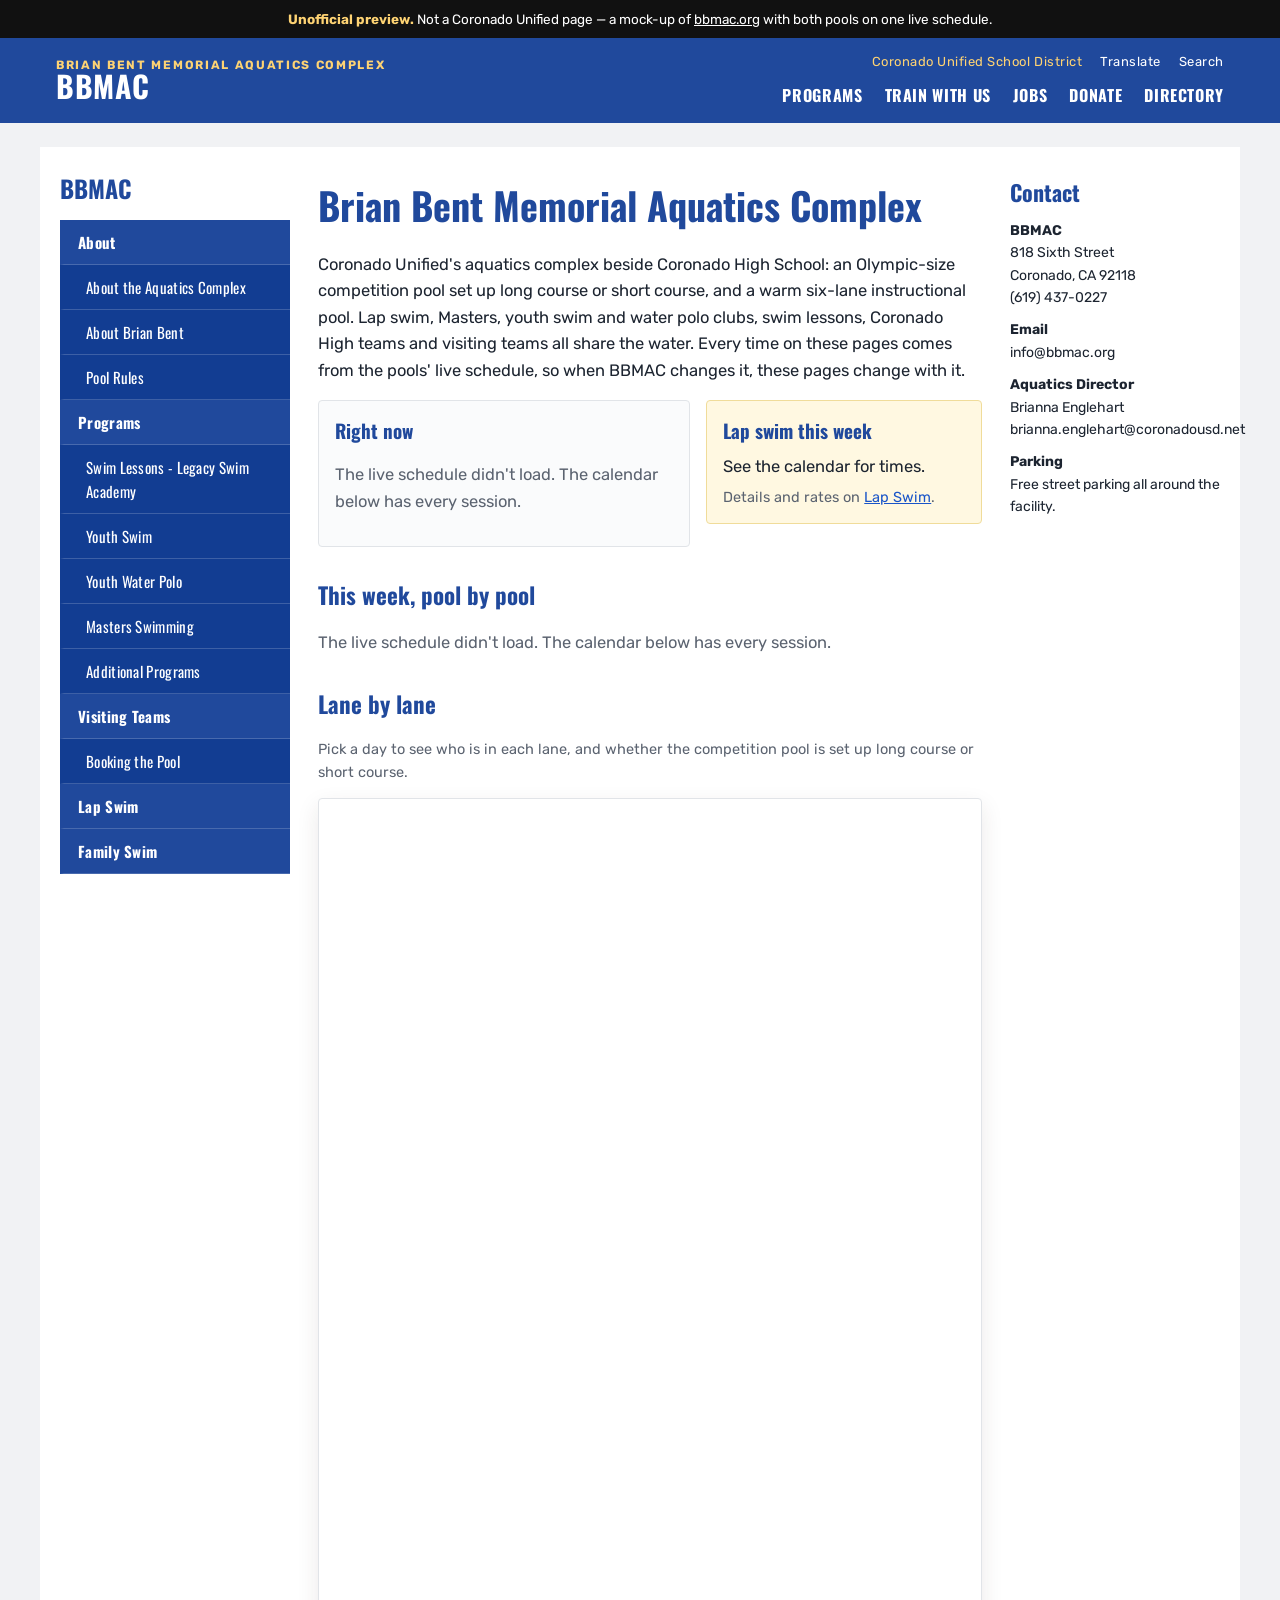
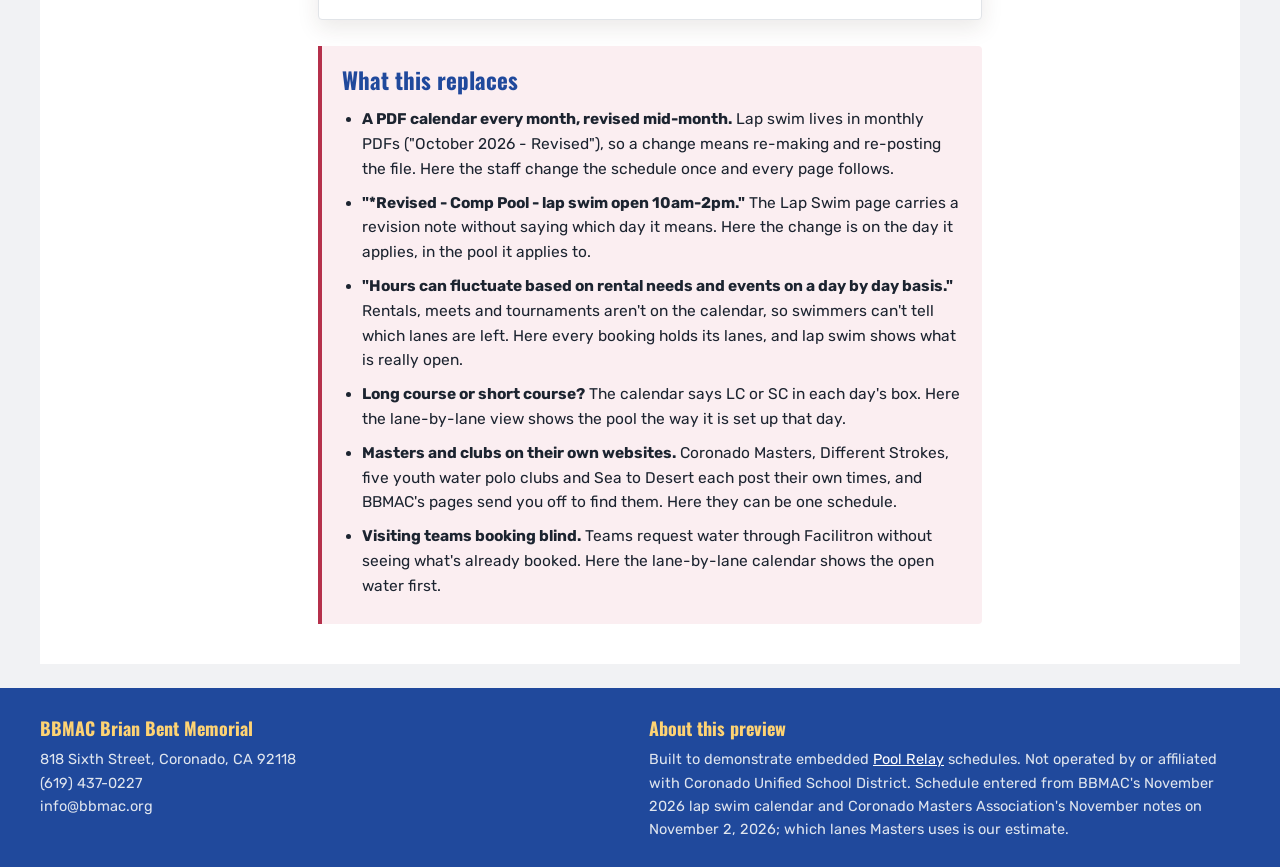
==== index.html @ bbce5889 "BBMAC preview: six bbmac.org pages on one live Pool Relay schedule" ====
<!doctype html>
<!-- UNOFFICIAL PREVIEW. Not a Coronado Unified School District website. A mock-up of https://bbmac.org/
     with both BBMAC pools on one live Pool Relay schedule. -->
<html lang="en">
<head>
<meta charset="utf-8">
<meta name="viewport" content="width=device-width, initial-scale=1">
<meta name="robots" content="noindex, nofollow">
<title>Brian Bent Memorial Aquatics Complex | BBMAC preview</title>
<link rel="preconnect" href="https://fonts.googleapis.com"><link rel="preconnect" href="https://fonts.gstatic.com" crossorigin>
<link href="https://fonts.googleapis.com/css2?family=Rubik:wght@400;500;700&family=Oswald:wght@400;600&display=swap" rel="stylesheet">
<link rel="stylesheet" href="style.css?v=99d4cee9">
</head>
<body>
<div class="preview-note"><b>Unofficial preview.</b> Not a Coronado Unified page &mdash; a mock-up of <a href="https://bbmac.org/" target="_blank" rel="noopener noreferrer">bbmac.org</a> with both pools on one live schedule.</div>
<header class="site"><div class="hdr">
  <a class="brand" href="index.html"><small>Brian Bent Memorial Aquatics Complex</small><span>BBMAC</span></a>
  <div class="right"><div class="util"><span>Coronado Unified School District</span><span>Translate</span><span>Search</span></div>
    <nav aria-label="Main"><span>Programs</span><span>Train With Us</span><span>Jobs</span><span>Donate</span><span>Directory</span></nav></div>
</div></header>
<div class="page">
  <aside class="side"><h2>BBMAC</h2><nav aria-label="BBMAC"><a class="" href="#">About</a><a class="sub" href="about.html">About the Aquatics Complex</a><a class="sub" href="#">About Brian Bent</a><a class="sub" href="#">Pool Rules</a><a class="" href="#">Programs</a><a class="sub" href="#">Swim Lessons - Legacy Swim Academy</a><a class="sub" href="#">Youth Swim</a><a class="sub" href="youth-water-polo.html">Youth Water Polo</a><a class="sub" href="masters.html">Masters Swimming</a><a class="sub" href="#">Additional Programs</a><a class="" href="#">Visiting Teams</a><a class="sub" href="booking.html">Booking the Pool</a><a class="" href="lap-swim.html">Lap Swim</a><a class="" href="#">Family Swim</a></nav></aside>
  <main class="main"><h1>Brian Bent Memorial Aquatics Complex</h1>
    <p class="lede">Coronado Unified's aquatics complex beside Coronado High School: an Olympic-size competition pool set up long course or
      short course, and a warm six-lane instructional pool. Lap swim, Masters, youth swim and water polo clubs, swim lessons, Coronado High
      teams and visiting teams all share the water. Every time on these pages comes from the pools' live schedule, so when BBMAC changes it,
      these pages change with it.</p>
    <div class="top2">
      <section class="now" aria-live="polite"><h2>Right now</h2>
        <div id="today" data-view="vvrn1HWdluEYCLgwunF2nq" data-pool="bbmac"><p class="muted">Loading today’s schedule…</p></div></section>
      <aside class="hours"><h2>Lap swim this week</h2>
        <div data-live="hours" data-view="vvrn1HWdluEYCLgwunF2nq" data-pool="bbmac" data-format="dl" data-title="Lap Swim (Short Course)|Lap Swim (Long Course)|Lap Swim (Instructional Pool)" data-whole="0"><p class="muted">…</p></div>
        <div class="adjusted" data-live="closures" data-view="vvrn1HWdluEYCLgwunF2nq" data-pool="bbmac" hidden></div>
        <p class="small muted" style="margin:6px 0 0">Details and rates on <a href="lap-swim.html">Lap Swim</a>.</p>
      </aside>
    </div>
    <h2>This week, pool by pool</h2>
    <div id="week" data-view="vvrn1HWdluEYCLgwunF2nq" data-pool="bbmac" data-pools="Competition Pool|Instructional Pool"><p class="muted">Loading the week…</p></div>
    <h2>Lane by lane</h2>
    <p class="small muted">Pick a day to see who is in each lane, and whether the competition pool is set up long course or short course.</p>
    <div class="frame"><iframe src="https://www.poolrelay.com/embed/vvrn1HWdluEYCLgwunF2nq" height="820" title="BBMAC, lane by lane" loading="lazy"></iframe></div>

    <div class="replaces">
      <h2>What this replaces</h2>
      <ul>
        <li><b>A PDF calendar every month, revised mid-month.</b> Lap swim lives in monthly PDFs ("October 2026 - Revised"), so a change means
          re-making and re-posting the file. Here the staff change the schedule once and every page follows.</li>
        <li><b>"*Revised - Comp Pool - lap swim open 10am-2pm."</b> The Lap Swim page carries a revision note without saying which day it means.
          Here the change is on the day it applies, in the pool it applies to.</li>
        <li><b>"Hours can fluctuate based on rental needs and events on a day by day basis."</b> Rentals, meets and tournaments aren't on the
          calendar, so swimmers can't tell which lanes are left. Here every booking holds its lanes, and lap swim shows what is really open.</li>
        <li><b>Long course or short course?</b> The calendar says LC or SC in each day's box. Here the lane-by-lane view shows the pool the way
          it is set up that day.</li>
        <li><b>Masters and clubs on their own websites.</b> Coronado Masters, Different Strokes, five youth water polo clubs and Sea to Desert
          each post their own times, and BBMAC's pages send you off to find them. Here they can be one schedule.</li>
        <li><b>Visiting teams booking blind.</b> Teams request water through Facilitron without seeing what's already booked. Here the
          lane-by-lane calendar shows the open water first.</li>
      </ul>
    </div>
</main>
  <aside class="contact"><h2>Contact</h2><p><b>BBMAC</b>818 Sixth Street<br>Coronado, CA 92118<br>(619) 437-0227</p>
<p><b>Email</b>info@bbmac.org</p>
<p><b>Aquatics Director</b>Brianna Englehart<br>brianna.englehart@coronadousd.net</p>
<p><b>Parking</b>Free street parking all around the facility.</p></aside>
</div>
<footer class="site"><div class="in">
  <div><h4>BBMAC Brian Bent Memorial</h4><p>818 Sixth Street, Coronado, CA 92118<br>(619) 437-0227<br>info@bbmac.org</p></div>
  <div><h4>About this preview</h4><p>Built to demonstrate embedded <a href="https://www.poolrelay.com" target="_blank" rel="noopener">Pool Relay</a> schedules. Not operated by or affiliated with Coronado Unified School District. Schedule entered from BBMAC's November 2026 lap swim calendar and Coronado Masters Association's November notes on November 2, 2026; which lanes Masters uses is our estimate.</p></div>
</div></footer>
<script>window.POOLS = [{"slug": "bbmac", "name": "Brian Bent Memorial Aquatics Complex", "short": "BBMAC", "facility": "Brian Bent Memorial Aquatics Complex", "area": "Coronado", "kind": "yearRound", "address": "818 Sixth Street, Coronado, CA 92118", "phone": "(619) 437-0227", "href": "index.html"}];</script>
<script src="finder.js?v=99d4cee9"></script>
</body>
</html>
---- style.css ----
/* BBMAC — a working preview of bbmac.org with both pools on one live schedule. Chrome after Coronado Unified's
   theme: a royal-blue band with a gold accent, a blue side menu, Oswald headings over Rubik. */
:root{
  --orange:#20499c; --orange-d:#123d92; --orange-dd:#112d65; --blue:#1954c8; --ink:#1c2430; --body:#333; --muted:#5b6370;
  --rule:#e1e4e8; --paper:#fff; --wash:#f1f2f4; --cream:#fff8e1; --gold:#fed373;
  --lap:#1954c8; --rec:#16a085; --fit:#7a4fb0; --learn:#c69214; --team:#b5304b; --other:#8b8378;
  --open:#1f7a45; --soon:#b56d07; --shut:#6f7780; --rust:#b5304b; --rust-d:#8a1f36; --teal:#1954c8;
}
*{box-sizing:border-box}
html{-webkit-text-size-adjust:100%}
body{margin:0;background:var(--wash);color:var(--ink);font:16.5px/1.6 Rubik,system-ui,-apple-system,"Segoe UI",sans-serif}
a{color:var(--blue)}
h1,h2,h3,.hdr nav,.side h2{font-family:Oswald,"Arial Narrow",Rubik,sans-serif}
.preview-note{background:#111;color:#fff;font-size:13.5px;line-height:1.5;padding:9px 16px;text-align:center}
.preview-note b{color:var(--gold)} .preview-note a{color:#fff}
header.site{background:var(--orange);color:#fff}
.hdr{max-width:1200px;margin:0 auto;display:flex;align-items:center;gap:24px;padding:14px 16px;flex-wrap:wrap}
.brand{display:flex;flex-direction:column;text-decoration:none;color:#fff;line-height:1}
.brand small{font-size:12px;letter-spacing:.14em;text-transform:uppercase;color:var(--gold);font-weight:700}
.brand span{font-family:Oswald,Rubik,sans-serif;font-size:30px;font-weight:700;letter-spacing:.02em;text-transform:uppercase}
.hdr .right{margin-left:auto;display:flex;flex-direction:column;align-items:flex-end;gap:10px}
.hdr .util{display:flex;gap:18px;font-size:13px;letter-spacing:.04em}
.hdr .util span:first-child{color:var(--gold)}
.hdr nav{display:flex;gap:22px;font-size:16px;font-weight:700;letter-spacing:.04em;text-transform:uppercase}
.page{max-width:1200px;margin:24px auto;background:#fff;padding:28px 20px 40px;display:grid;grid-template-columns:230px minmax(0,1fr) 210px;gap:28px}
.side h2{font-size:24px;font-weight:700;margin:0 0 18px;line-height:1.15;color:var(--orange)}
.side nav a{display:block;background:var(--orange);color:#fff;text-decoration:none;font-family:Oswald,Rubik,sans-serif;font-weight:700;font-size:15px;
  letter-spacing:.02em;padding:10px 14px;border-bottom:1px solid rgba(255,255,255,.18);border-left:4px solid transparent}
.side nav a.sub{background:var(--orange-d);padding-left:22px;font-weight:400}
.side nav a.here{border-left-color:var(--gold);background:#2453b1}
.main{min-width:0}
h1{font-size:clamp(28px,3.4vw,38px);font-weight:700;margin:0 0 14px;text-wrap:balance;color:var(--orange)}
h2{font-size:23px;font-weight:700;margin:30px 0 8px;text-wrap:balance;color:var(--orange)}
h3{font-size:18px;font-weight:700;margin:16px 0 4px}
.lede{max-width:70ch}
.muted{color:var(--muted)} .small{font-size:14.5px}
.contact h2{font-size:22px;margin:0 0 10px}
.contact{font-size:14px} .contact p{margin:0 0 10px} .contact b{display:block}
.top2{display:grid;grid-template-columns:minmax(0,1.35fr) minmax(0,1fr);gap:16px;align-items:start;margin:14px 0}
.top2 h2{margin:0 0 8px;font-size:19px}
.now{border:1px solid var(--rule);border-radius:4px;padding:14px 16px;background:#fafbfc}
.hours{border:1px solid #f0dc9a;border-radius:4px;padding:14px 16px;background:var(--cream)}
.hours dl{display:grid;grid-template-columns:auto 1fr;gap:3px 14px;margin:0 0 8px}
.hours dt{font-weight:600} .hours dd{margin:0;font-variant-numeric:tabular-nums}
.adjusted ul{margin:4px 0 0;padding-left:18px;font-size:14.5px}
.closed{color:var(--rust-d);font-size:15px;margin:6px 0}
table.fees{border-collapse:collapse;width:100%;max-width:620px;font-size:15px;margin:8px 0}
table.fees th,table.fees td{border:1px solid var(--rule);padding:7px 10px;text-align:left}
table.fees th{background:#fafbfc;font-weight:600}
table.fees td + td{font-variant-numeric:tabular-nums}
.cards{display:grid;grid-template-columns:repeat(auto-fit,minmax(220px,1fr));gap:14px;margin-top:8px}
.card{border:1px solid var(--rule);border-top:4px solid var(--orange-dd);padding:12px 14px;background:#fff}
.card h3{margin:0 0 4px} .card p{margin:0 0 6px;font-size:15px;color:var(--body)}
.card .st{font-weight:700;font-size:14.5px}
.prog{border-collapse:collapse;width:100%;font-size:15px}
.prog th,.prog td{text-align:left;padding:8px 9px;border-top:1px solid var(--rule);vertical-align:top}
.prog th{min-width:180px}
.prog td.when{font-variant-numeric:tabular-nums}
table.lanes{border-collapse:collapse;width:100%;font-size:15px;font-variant-numeric:tabular-nums;min-width:540px}
table.lanes th,table.lanes td{text-align:left;padding:7px 9px;border-top:1px solid var(--rule);vertical-align:top}
table.lanes thead th{font-size:12.5px;letter-spacing:.07em;text-transform:uppercase;color:var(--muted);border-top:0;font-weight:600}
table.lanes tbody th{white-space:nowrap;color:var(--orange);font-weight:700}
table.lanes .k{display:inline-block;width:8px;height:8px;border-radius:2px;margin-right:5px}
.tblwrap{overflow-x:auto}
.policy{background:#fafbfc;border-left:3px solid var(--orange-dd);padding:10px 14px;font-size:15px}
.facts{display:grid;grid-template-columns:repeat(auto-fit,minmax(240px,1fr));gap:14px}
.facts > div{border:1px solid var(--rule);border-radius:4px;padding:12px 14px}
.facts h3{margin:0 0 6px}.facts ul{margin:0;padding-left:18px;font-size:15px}
.replaces{margin-top:30px;background:#fbeef1;border-left:4px solid var(--rust);padding:16px 20px;border-radius:0 4px 4px 0}
.replaces h2{margin-top:0}
.replaces ul{margin:0;padding-left:20px}
.replaces li{margin-bottom:9px;max-width:80ch;font-size:15.5px}
footer.site{background:var(--orange);color:#dfe5ee;padding:26px 16px;font-size:14.5px}
footer.site .in{max-width:1200px;margin:0 auto;display:grid;grid-template-columns:repeat(auto-fit,minmax(220px,1fr));gap:18px}
footer.site h4{font-family:Oswald,Rubik,sans-serif;margin:0 0 6px;color:var(--gold);font-size:18px}
footer.site p{margin:0} footer.site a{color:#fff}
@media (max-width:1000px){ .page{grid-template-columns:200px minmax(0,1fr)} .contact{grid-column:2} }
@media (max-width:760px){
  .hdr nav,.hdr .util{display:none} .page{grid-template-columns:1fr;margin:0;padding:18px 16px 30px} .side nav{display:none}
  .side h2{display:none} .contact{grid-column:auto} .top2{grid-template-columns:1fr}
}

/* ── The finder ─────────────────────────────────────────────────────────────── */
.finder{ border:1px solid var(--rule); border-radius:8px; background:#f5f8fb }
.finder .bar{ display:flex; flex-wrap:wrap; gap:14px 22px; padding:14px 16px; border-bottom:1px solid var(--rule) }
.finder fieldset{ border:0; margin:0; padding:0; min-width:0 }
.finder legend{ font-size:11.5px; font-weight:700; letter-spacing:.1em; text-transform:uppercase; color:var(--muted); margin-bottom:6px; padding:0 }
.chips{ display:flex; flex-wrap:wrap; gap:6px }
.chip{ border:1px solid #c5d6d5; background:#fff; border-radius:999px; padding:5px 12px; font-size:14px; cursor:pointer; color:var(--ink) }
.chip[aria-pressed="true"]{ background:var(--teal); border-color:var(--teal); color:#fff }
.chip:focus-visible{ outline:3px solid var(--gold); outline-offset:1px }
.chip.near{ border-style:dashed }
.finder .summary{ padding:10px 16px; font-size:15px; display:flex; flex-wrap:wrap; gap:6px 16px; align-items:baseline; border-bottom:1px solid var(--rule) }
.finder .summary b{ font-size:17px }

.split{ display:grid; grid-template-columns:minmax(0,1.25fr) minmax(0,1fr); min-height:560px }
.results{ list-style:none; margin:0; padding:0; max-height:720px; overflow:auto; border-right:1px solid var(--rule) }
#map{ min-height:560px; height:100%; background:#e9e4dc }

.pool{ display:grid; grid-template-columns:76px minmax(0,1fr); gap:12px; padding:13px 16px; border-bottom:1px solid var(--rule); background:#fff }
.pool:hover, .pool.hl{ background:#eef8fb }
.pool .ph{ width:76px; height:58px; border-radius:4px; background:#ddd center/cover no-repeat }
.pool h3{ margin:0; font-size:16.5px; line-height:1.3 }
.pool h3 a{ color:var(--ink); text-decoration:none }
.pool h3 a:hover{ text-decoration:underline }
.pool .where{ font-size:13.5px; color:var(--muted) }
.pool .state{ margin:5px 0 0; font-size:14.5px; font-weight:700 }
.pool .state.open{ color:var(--open) }
.pool .state.soon{ color:var(--soon) }
.pool .state.shut{ color:var(--shut) }
.pool .state .dot{ display:inline-block; width:9px; height:9px; border-radius:50%; background:currentColor; margin-right:6px; vertical-align:1px }
.pool .state.open .dot{ animation:pulse 1.6s ease-in-out infinite }
@keyframes pulse{ 50%{ opacity:.35 } }
@media (prefers-reduced-motion:reduce){ .pool .state.open .dot{ animation:none } }
.pool .sess{ margin:6px 0 0; padding:0; list-style:none; font-size:14px; display:flex; flex-direction:column; gap:2px }
.pool .sess li{ display:flex; gap:8px; align-items:baseline }
.pool .sess .t{ font-variant-numeric:tabular-nums; min-width:118px; color:#3b362f }
.pool .sess .k{ display:inline-block; width:8px; height:8px; border-radius:2px; flex:none; transform:translateY(-1px) }
.pool .sess .n{ color:var(--muted); font-size:13px }
.pool .sess li.past{ opacity:.45 }
.pool .sess li.now .t{ font-weight:700; color:var(--open) }

.tl{ position:relative; height:12px; margin:8px 0 2px; background:#e6efee; border-radius:3px; overflow:hidden }
.tl i{ position:absolute; top:0; bottom:0; border-radius:2px; opacity:.9 }
.tl .nowline{ position:absolute; top:-2px; bottom:-2px; width:2px; background:var(--ink) }
.tlscale{ display:flex; justify-content:space-between; font-size:11px; color:var(--muted); font-variant-numeric:tabular-nums }

.legend{ display:flex; flex-wrap:wrap; gap:4px 14px; font-size:13px; color:var(--muted); padding:10px 16px }
.legend span::before{ content:""; display:inline-block; width:10px; height:10px; border-radius:2px; margin-right:5px; background:var(--c); vertical-align:-1px }
.legend span{ background:none }

.k-lap{ --c:var(--lap); background:var(--lap) } .k-rec{ --c:var(--rec); background:var(--rec) }
.k-fit{ --c:var(--fit); background:var(--fit) } .k-learn{ --c:var(--learn); background:var(--learn) }
.k-team{ --c:var(--team); background:var(--team) } .k-other{ --c:#8b8378; background:#8b8378 }

.empty{ padding:22px 16px; color:var(--muted) }
.later-h{ padding:10px 16px 6px; font-size:12px; font-weight:700; letter-spacing:.1em; text-transform:uppercase; color:var(--muted); background:#f1f6f6; border-bottom:1px solid var(--rule) }

/* ── Calendar frames ──────────────────────────────────────────────────────── */
.frame{ border:1px solid var(--rule); border-radius:4px; overflow:hidden; background:#fff; box-shadow:0 8px 22px rgba(60,40,25,.10) }
.frame iframe{ display:block; width:100%; border:0 }
.cal-foot{ font-size:14px; color:var(--muted); margin:8px 0 0 }

/* ── Static lists ─────────────────────────────────────────────────────────── */
.grid-list{ display:grid; grid-template-columns:repeat(auto-fill,minmax(230px,1fr)); gap:8px 18px; list-style:none; margin:0; padding:0; font-size:14.5px }
.grid-list li span{ display:block; color:var(--muted); font-size:13px }
details.more{ border:1px solid var(--rule); border-radius:4px; margin:12px 0; background:#fff }
details.more summary{ cursor:pointer; padding:11px 14px; font-weight:700; color:var(--rust-d) }
details.more > div{ padding:4px 16px 16px }
.fees{ display:grid; grid-template-columns:repeat(auto-fit,minmax(240px,1fr)); gap:16px }
.fees table{ border-collapse:collapse; width:100%; font-size:14.5px }
.fees td{ padding:4px 0; border-bottom:1px dotted var(--rule) }
.fees td:last-child{ text-align:right; font-variant-numeric:tabular-nums }

.replaces{ margin-top:26px; background:#fbeef1; border-left:4px solid var(--rust); padding:16px 20px; border-radius:0 4px 4px 0 }
.replaces h2{ margin-top:0 }
.replaces ul{ margin:0; padding-left:20px }
.replaces li{ margin-bottom:9px; max-width:80ch }

/* ── One pool's page ──────────────────────────────────────────────────────── */
.back{ font-size:15px; display:inline-block; margin-bottom:12px }
.today{ border:1px solid var(--rule); border-radius:8px; background:#f7fbfe; padding:12px 16px; margin:18px 0 }
.today .pool{ padding:0; border:0; background:none; grid-template-columns:minmax(0,1fr) }
.today .pool:hover{ background:none }
.finding{ margin:22px 0 0; padding:14px 18px; border-left:4px solid var(--rust); background:#fbeef1; font-size:15px }
.finding b{ color:var(--rust-d) }
.finding ul{ margin:8px 0 0; padding-left:20px }
.finding li{ margin-bottom:6px }
.btns{ display:flex; flex-wrap:wrap; gap:8px; margin:14px 0 0 }
.btns .btn{ display:inline-block; background:var(--teal); color:#fff; border-radius:5px; padding:8px 16px; font-size:15px; text-decoration:none }
.btns .btn.ghost{ background:#fff; color:var(--teal); border:1px solid var(--teal) }


.leaflet-popup-content{ font:14px/1.45 "PT Sans", system-ui, sans-serif; margin:10px 12px }
.leaflet-popup-content b{ font-size:15px }

@media (max-width:820px){
  .split{ grid-template-columns:1fr }
  .results{ max-height:none; border-right:0 }
  #map{ min-height:320px; height:320px; order:-1; border-bottom:1px solid var(--rule) }
}
@media (max-width:420px){
  .pool{ grid-template-columns:1fr }
  .pool .ph{ display:none }
  .pool .sess .t{ min-width:104px }
}

.now .pool{ grid-template-columns:minmax(0,1fr); padding:0; border:0; background:none }
.now .pool:hover{ background:none }

/* The board here has no map: one column of pools. */
.finder .split{ grid-template-columns:1fr; min-height:0 }
.finder #map{ display:none }
.finder .results{ border-right:0; max-height:none }
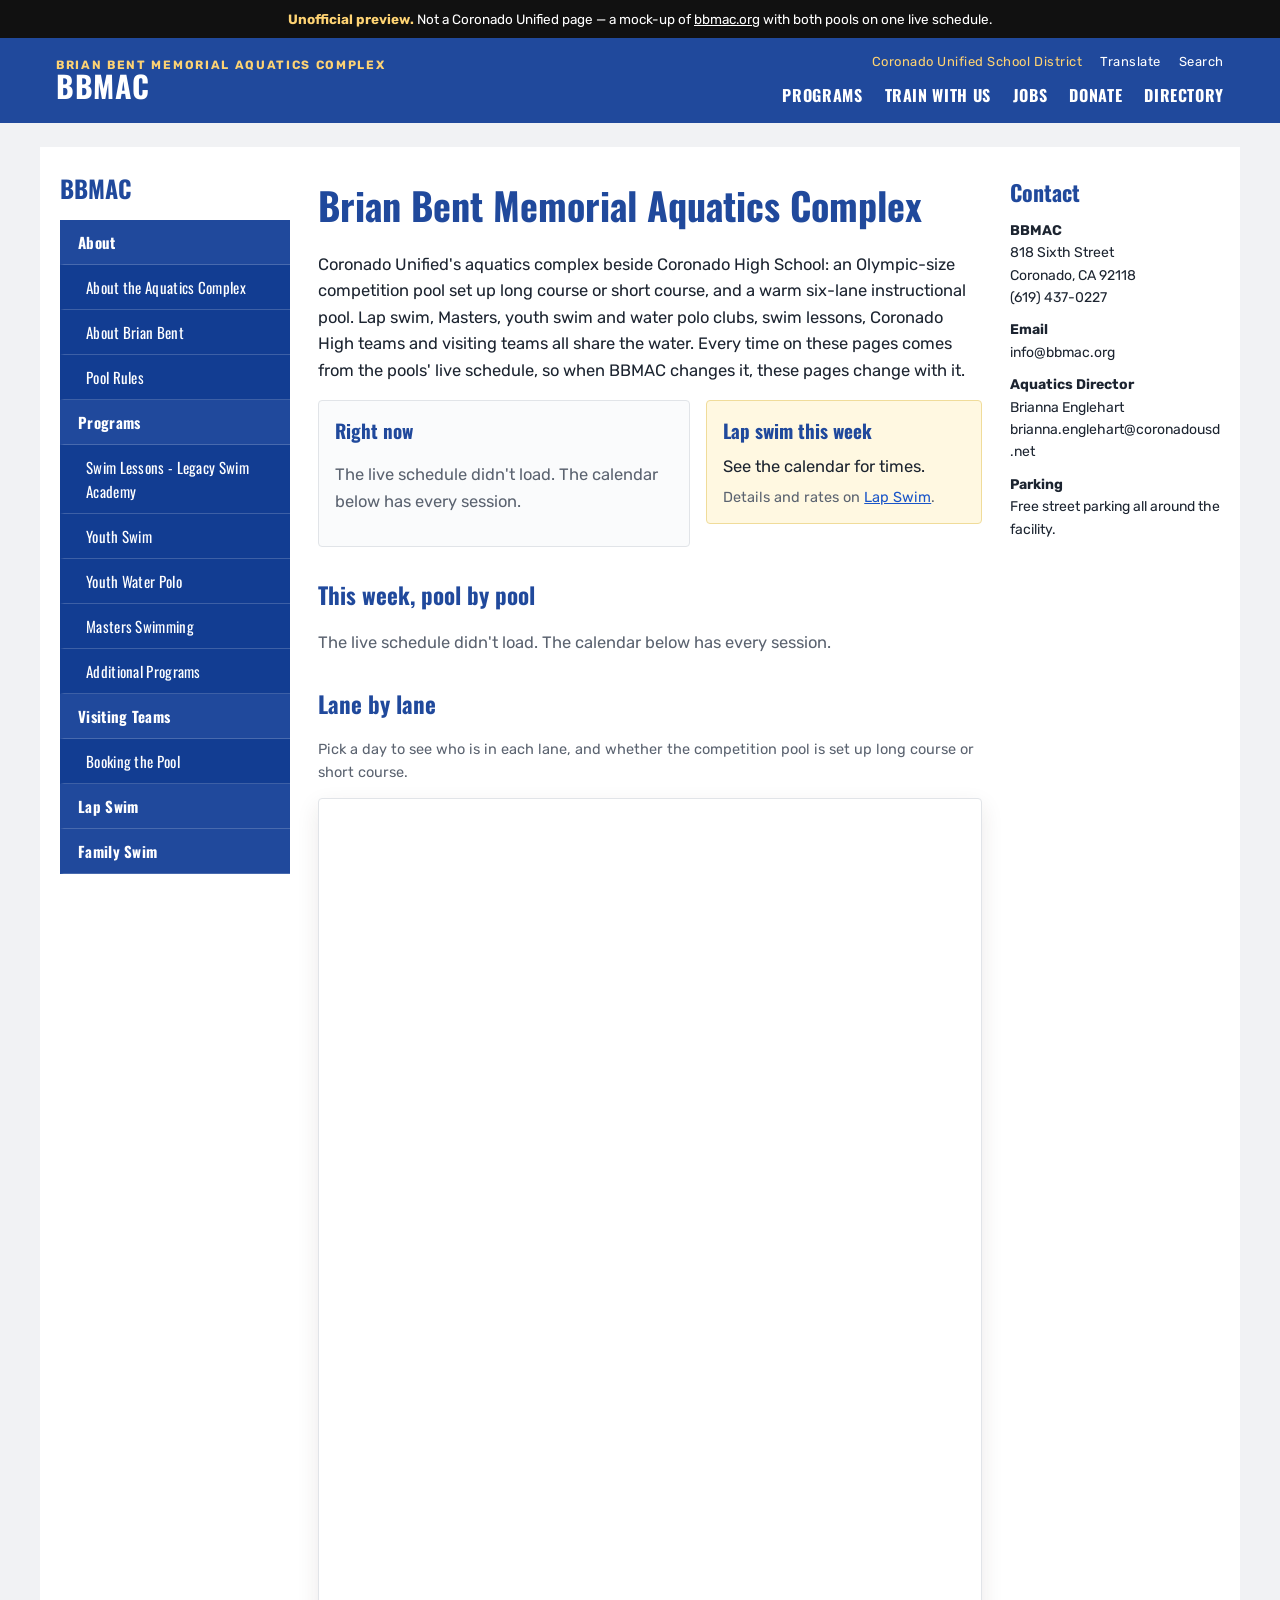
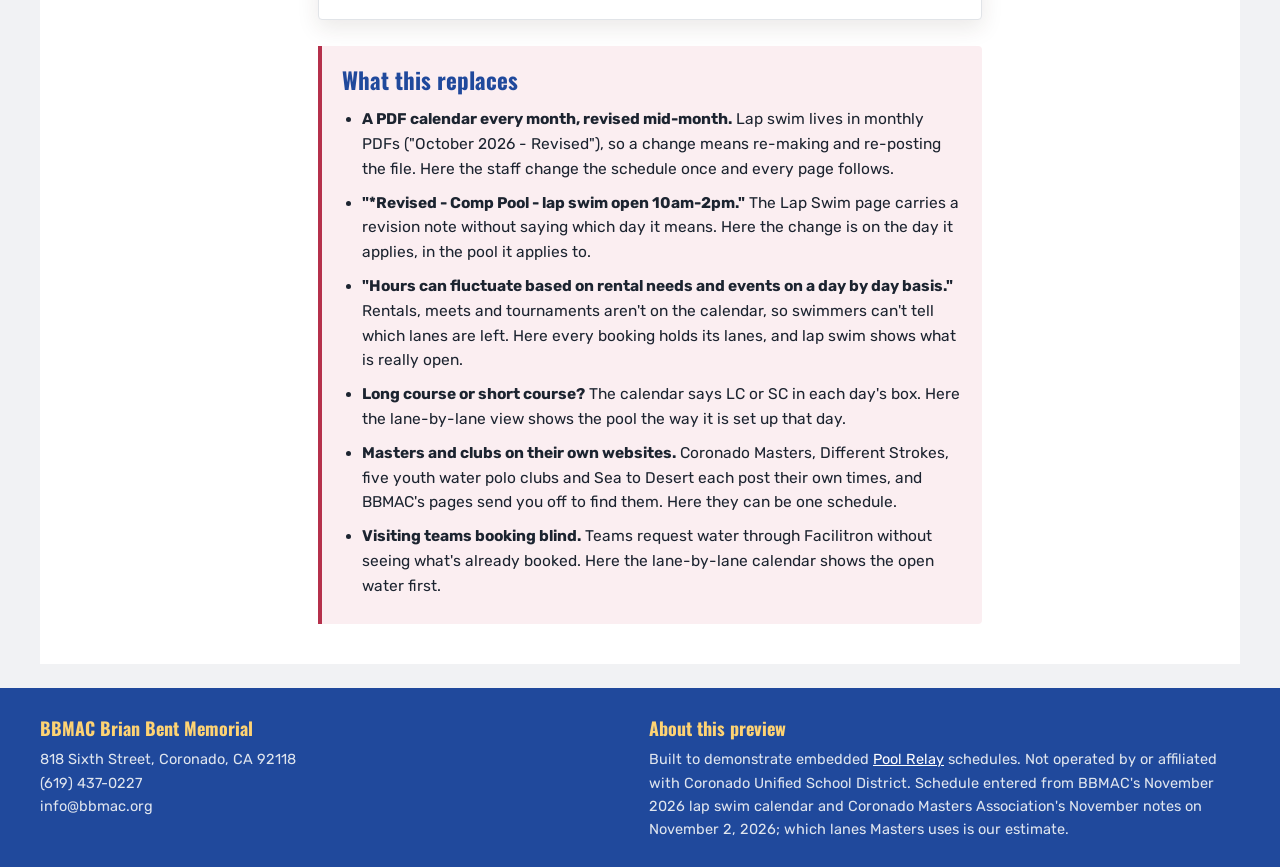
==== commit 19735f16: "Program exceptions skip closures on days the program doesn't run; long contact emails wrap" ====
--- a/index.html
+++ b/index.html
@@ -9,7 +9,7 @@
 <title>Brian Bent Memorial Aquatics Complex | BBMAC preview</title>
 <link rel="preconnect" href="https://fonts.googleapis.com"><link rel="preconnect" href="https://fonts.gstatic.com" crossorigin>
 <link href="https://fonts.googleapis.com/css2?family=Rubik:wght@400;500;700&family=Oswald:wght@400;600&display=swap" rel="stylesheet">
-<link rel="stylesheet" href="style.css?v=99d4cee9">
+<link rel="stylesheet" href="style.css?v=d000d7c6">
 </head>
 <body>
 <div class="preview-note"><b>Unofficial preview.</b> Not a Coronado Unified page &mdash; a mock-up of <a href="https://bbmac.org/" target="_blank" rel="noopener noreferrer">bbmac.org</a> with both pools on one live schedule.</div>
@@ -68,6 +68,6 @@
   <div><h4>About this preview</h4><p>Built to demonstrate embedded <a href="https://www.poolrelay.com" target="_blank" rel="noopener">Pool Relay</a> schedules. Not operated by or affiliated with Coronado Unified School District. Schedule entered from BBMAC's November 2026 lap swim calendar and Coronado Masters Association's November notes on November 2, 2026; which lanes Masters uses is our estimate.</p></div>
 </div></footer>
 <script>window.POOLS = [{"slug": "bbmac", "name": "Brian Bent Memorial Aquatics Complex", "short": "BBMAC", "facility": "Brian Bent Memorial Aquatics Complex", "area": "Coronado", "kind": "yearRound", "address": "818 Sixth Street, Coronado, CA 92118", "phone": "(619) 437-0227", "href": "index.html"}];</script>
-<script src="finder.js?v=99d4cee9"></script>
+<script src="finder.js?v=d000d7c6"></script>
 </body>
 </html>
--- a/style.css
+++ b/style.css
@@ -192,3 +192,5 @@
 .finder .split{ grid-template-columns:1fr; min-height:0 }
 .finder #map{ display:none }
 .finder .results{ border-right:0; max-height:none }
+
+.contact{overflow-wrap:anywhere}
